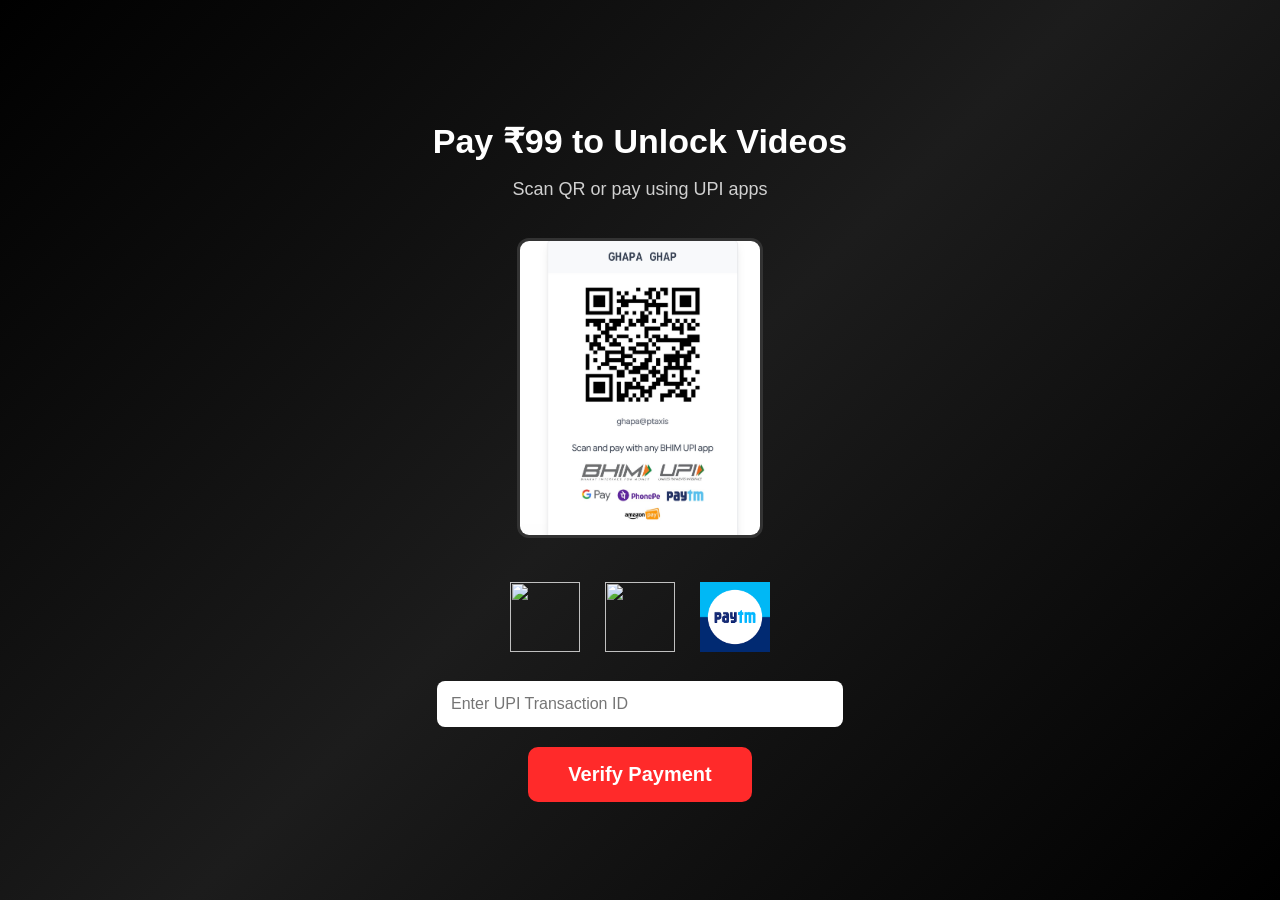
==== payment.html @ 450c733c "Add files via upload" ====
<!DOCTYPE html>

<html>
<head>
<title>Unlock Premium Videos</title>

<style>

body{
margin:0;
font-family:Arial, sans-serif;
color:white;
text-align:center;
background:linear-gradient(135deg,#000000,#1c1c1c,#000000);
height:100vh;
display:flex;
justify-content:center;
align-items:center;
}

.container{
width:90%;
max-width:420px;
}

h1{
font-size:34px;
font-weight:800;
margin-bottom:10px;
}

p{
font-size:18px;
opacity:0.8;
}

.qr{
width:240px;
margin:20px auto;
border-radius:12px;
border:3px solid #333;
}

.upi-icons{
display:flex;
justify-content:center;
gap:25px;
margin-top:20px;
}

.upi-icons img{
width:70px;
height:70px;
cursor:pointer;
transition:0.3s;
}

.upi-icons img:hover{
transform:scale(1.15);
}

input{
width:90%;
padding:14px;
margin-top:25px;
border-radius:8px;
border:none;
font-size:16px;
}

button{
padding:16px 40px;
margin-top:20px;
background:#ff2a2a;
border:none;
border-radius:10px;
font-size:20px;
color:white;
cursor:pointer;
font-weight:bold;
}

button:hover{
background:#ff0000;
}

</style>

</head>

<body>

<div class="container">

<h1>Pay ₹99 to Unlock Videos</h1>

<p>Scan QR or pay using UPI apps</p>

<img src="qr.png" class="qr">

<div class="upi-icons">

<a href="tez://upi/pay?pa=ghapa@ptaxis&pn=YourName&am=99&cu=INR">
<img src="gpay.png">
</a>

<a href="phonepe://pay?pa=ghapa@ptaxis&pn=YourName&am=99&cu=INR">
<img src="phonepe.png">
</a>

<a href="paytmmp://pay?pa=ghapa@ptaxis&pn=YourName&am=99&cu=INR">
<img src="paytm.png">
</a>

</div>

<input id="txnid" placeholder="Enter UPI Transaction ID">

<br>

<button onclick="verifyPayment()">Verify Payment</button>

</div>

<script>

function verifyPayment(){

var txn = document.getElementById("txnid").value;

if(txn.length < 8){

alert("Invalid Transaction ID");

return;

}

localStorage.setItem("paid","yes");

window.location.href="videos.html";

}

</script>

</body>
</html>
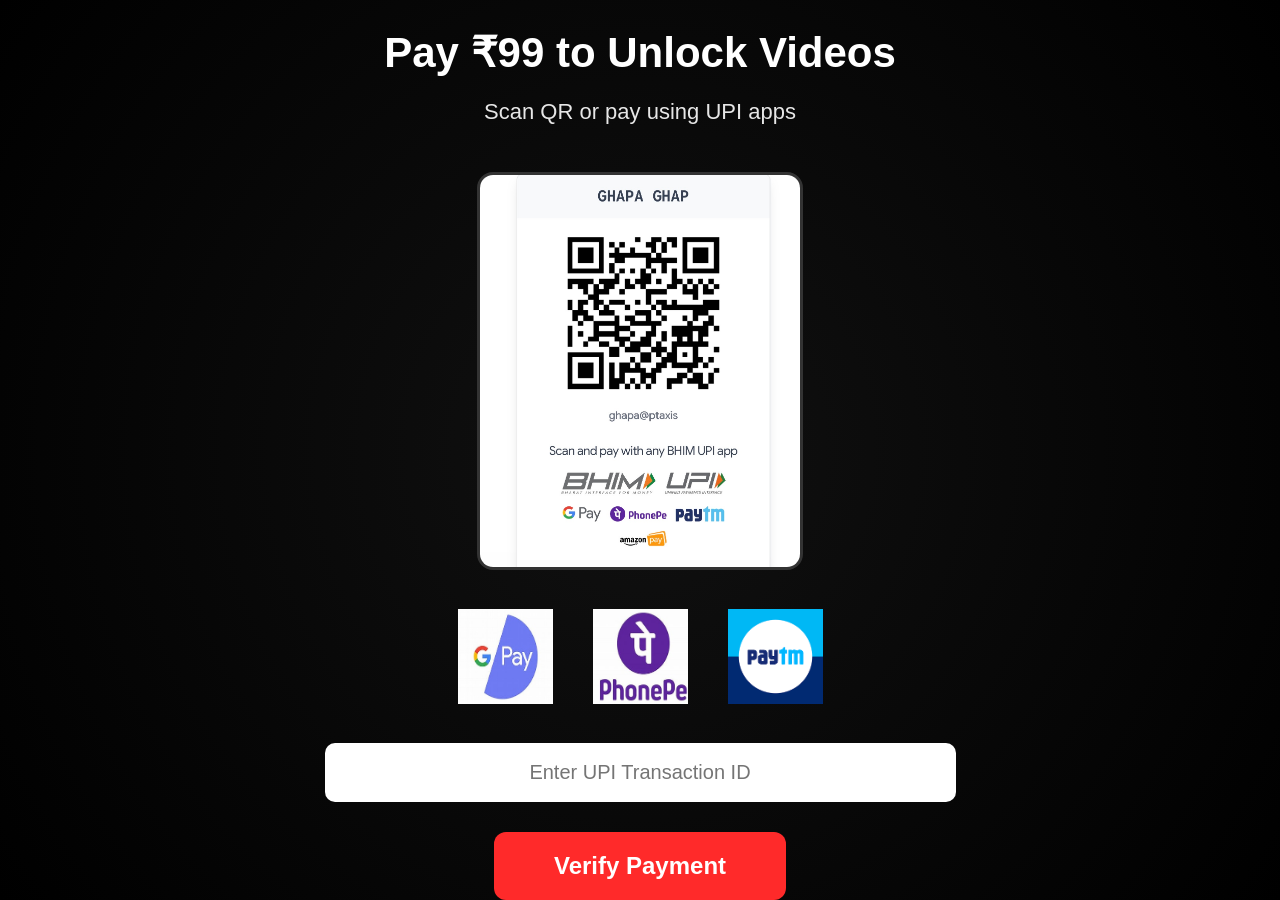
==== commit 95b87e19: "Add files via upload" ====
--- a/payment.html
+++ b/payment.html
@@ -8,10 +8,11 @@
 
 body{
 margin:0;
+padding:0;
 font-family:Arial, sans-serif;
 color:white;
 text-align:center;
-background:linear-gradient(135deg,#000000,#1c1c1c,#000000);
+background:radial-gradient(circle at center,#111,#000);
 height:100vh;
 display:flex;
 justify-content:center;
@@ -19,40 +20,40 @@
 }
 
 .container{
-width:90%;
-max-width:420px;
+width:95%;
+max-width:700px;
 }
 
 h1{
-font-size:34px;
+font-size:42px;
 font-weight:800;
 margin-bottom:10px;
 }
 
 p{
-font-size:18px;
-opacity:0.8;
+font-size:22px;
+opacity:0.9;
 }
 
 .qr{
-width:240px;
-margin:20px auto;
-border-radius:12px;
+width:320px;
+margin-top:25px;
+border-radius:16px;
 border:3px solid #333;
 }
 
 .upi-icons{
 display:flex;
 justify-content:center;
-gap:25px;
-margin-top:20px;
+gap:40px;
+margin-top:35px;
 }
 
 .upi-icons img{
-width:70px;
-height:70px;
+width:95px;
+height:95px;
 cursor:pointer;
-transition:0.3s;
+transition:0.25s;
 }
 
 .upi-icons img:hover{
@@ -60,21 +61,22 @@
 }
 
 input{
-width:90%;
-padding:14px;
-margin-top:25px;
-border-radius:8px;
+width:85%;
+padding:18px;
+margin-top:35px;
+border-radius:10px;
 border:none;
-font-size:16px;
+font-size:20px;
+text-align:center;
 }
 
 button{
-padding:16px 40px;
-margin-top:20px;
+padding:20px 60px;
+margin-top:30px;
 background:#ff2a2a;
 border:none;
-border-radius:10px;
-font-size:20px;
+border-radius:12px;
+font-size:24px;
 color:white;
 cursor:pointer;
 font-weight:bold;
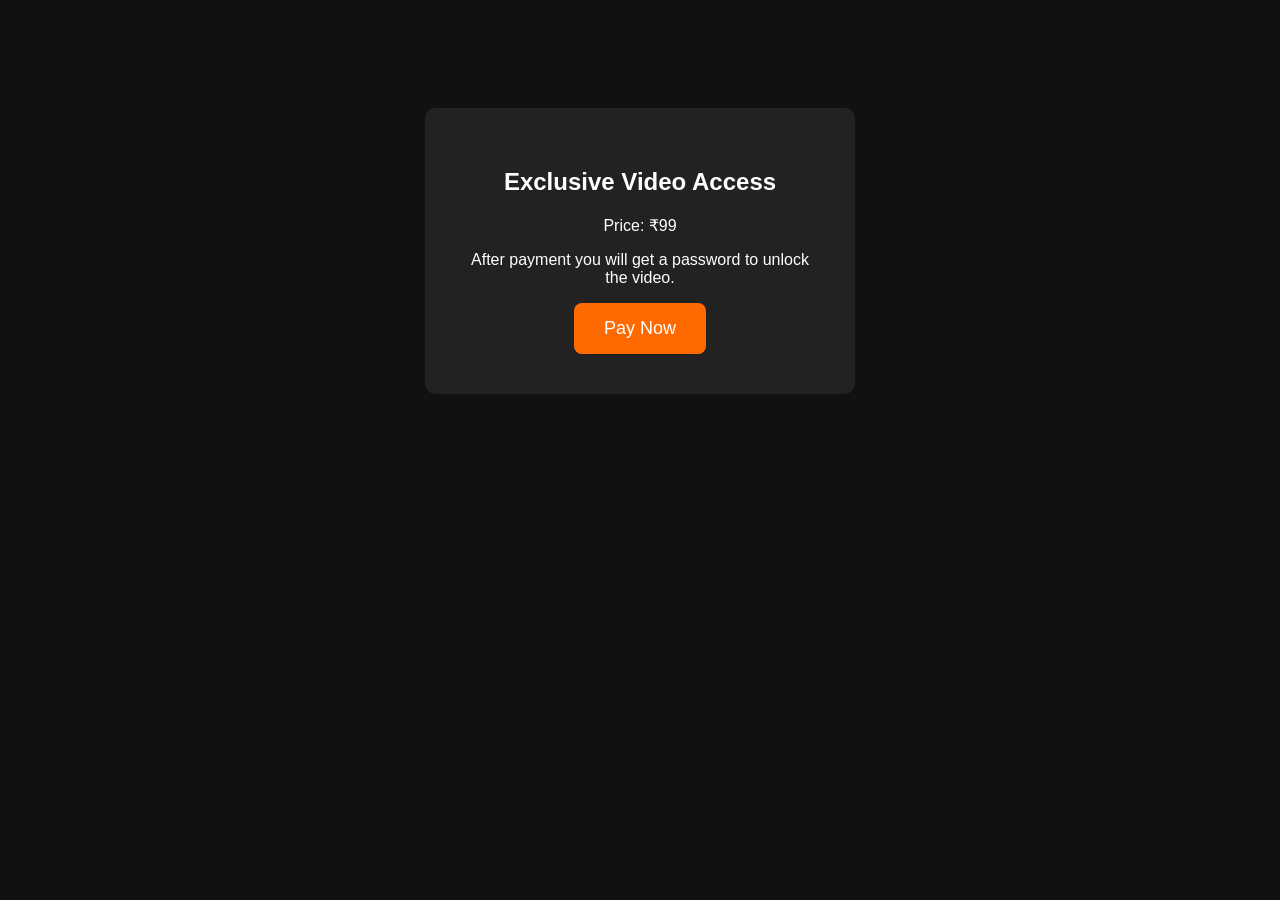
==== commit 573cbe47: "Add files via upload" ====
--- a/payment.html
+++ b/payment.html
@@ -1,89 +1,34 @@
 <!DOCTYPE html>
-
 <html>
 <head>
-<title>Unlock Premium Videos</title>
+<title>Buy Video Access</title>
 
 <style>
 
 body{
-margin:0;
-padding:0;
-font-family:Arial, sans-serif;
+font-family:Arial;
+background:#111;
 color:white;
 text-align:center;
-background:radial-gradient(circle at center,#111,#000);
-height:100vh;
-display:flex;
-justify-content:center;
-align-items:center;
+padding-top:100px;
 }
 
-.container{
-width:95%;
-max-width:700px;
-}
-
-h1{
-font-size:42px;
-font-weight:800;
-margin-bottom:10px;
-}
-
-p{
-font-size:22px;
-opacity:0.9;
-}
-
-.qr{
-width:320px;
-margin-top:25px;
-border-radius:16px;
-border:3px solid #333;
-}
-
-.upi-icons{
-display:flex;
-justify-content:center;
-gap:40px;
-margin-top:35px;
-}
-
-.upi-icons img{
-width:95px;
-height:95px;
-cursor:pointer;
-transition:0.25s;
-}
-
-.upi-icons img:hover{
-transform:scale(1.15);
-}
-
-input{
-width:85%;
-padding:18px;
-margin-top:35px;
+.box{
+background:#222;
+padding:40px;
+width:350px;
+margin:auto;
 border-radius:10px;
-border:none;
-font-size:20px;
-text-align:center;
 }
 
 button{
-padding:20px 60px;
-margin-top:30px;
-background:#ff2a2a;
+padding:15px 30px;
+font-size:18px;
+background:#ff6a00;
 border:none;
-border-radius:12px;
-font-size:24px;
 color:white;
+border-radius:8px;
 cursor:pointer;
-font-weight:bold;
-}
-
-button:hover{
-background:#ff0000;
 }
 
 </style>
@@ -92,59 +37,21 @@
 
 <body>
 
-<div class="container">
+<div class="box">
 
-<h1>Pay ₹99 to Unlock Videos</h1>
+<h2>Exclusive Video Access</h2>
 
-<p>Scan QR or pay using UPI apps</p>
+<p>Price: ₹99</p>
 
-<img src="qr.png" class="qr">
+<p>After payment you will get a password to unlock the video.</p>
 
-<div class="upi-icons">
+<a href="https://imjo.in/https://imjo.in/Yx93wJ" target="_blank">
 
-<a href="tez://upi/pay?pa=ghapa@ptaxis&pn=YourName&am=99&cu=INR">
-<img src="gpay.png">
-</a>
+<button>Pay Now</button>
 
-<a href="phonepe://pay?pa=ghapa@ptaxis&pn=YourName&am=99&cu=INR">
-<img src="phonepe.png">
-</a>
-
-<a href="paytmmp://pay?pa=ghapa@ptaxis&pn=YourName&am=99&cu=INR">
-<img src="paytm.png">
 </a>
 
 </div>
 
-<input id="txnid" placeholder="Enter UPI Transaction ID">
-
-<br>
-
-<button onclick="verifyPayment()">Verify Payment</button>
-
-</div>
-
-<script>
-
-function verifyPayment(){
-
-var txn = document.getElementById("txnid").value;
-
-if(txn.length < 8){
-
-alert("Invalid Transaction ID");
-
-return;
-
-}
-
-localStorage.setItem("paid","yes");
-
-window.location.href="videos.html";
-
-}
-
-</script>
-
 </body>
-</html>
+</html>
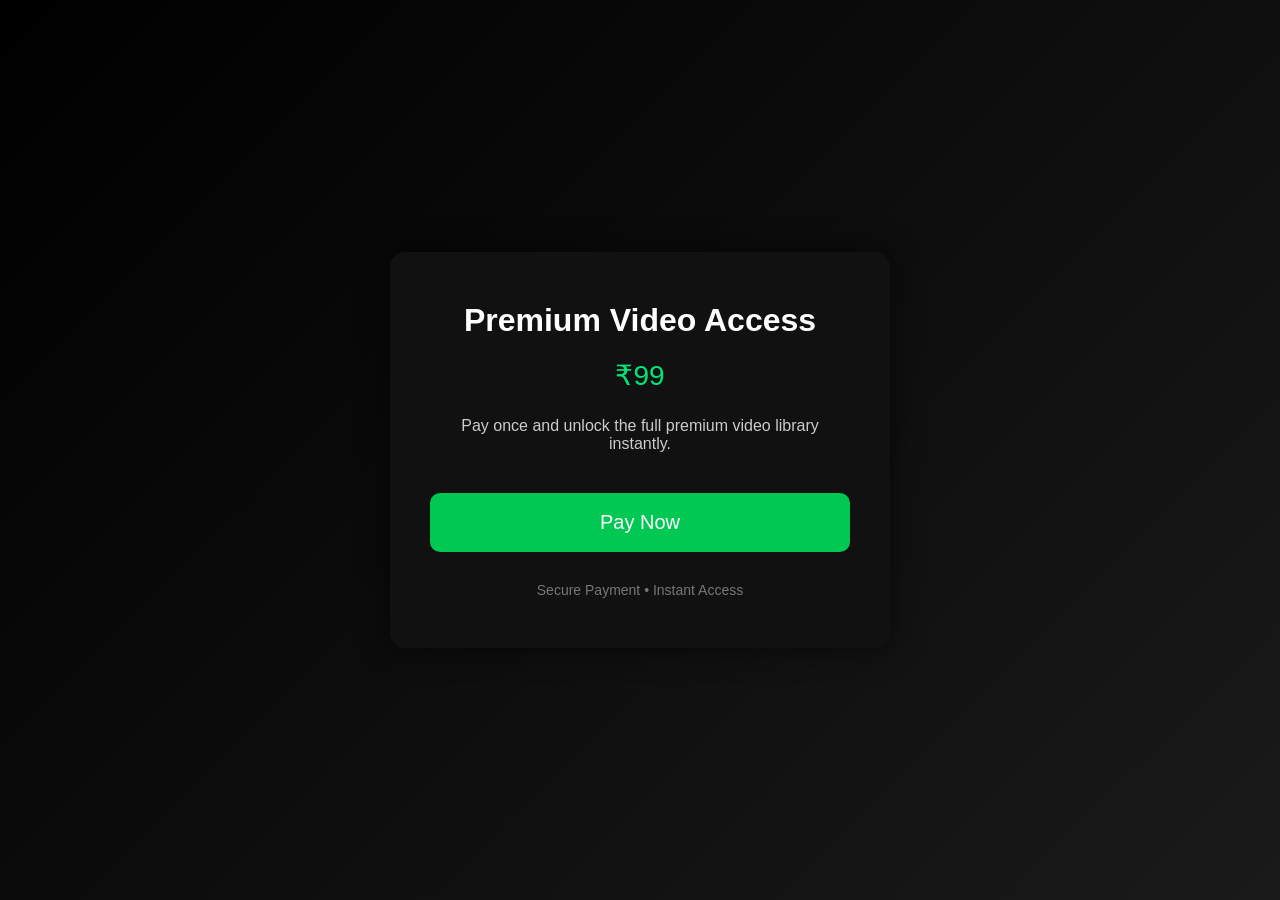
==== commit 5dc3bfcc: "Add files via upload" ====
--- a/payment.html
+++ b/payment.html
@@ -1,57 +1,109 @@
-<!DOCTYPE html>
-<html>
-<head>
-<title>Buy Video Access</title>
-
-<style>
-
-body{
-font-family:Arial;
-background:#111;
-color:white;
-text-align:center;
-padding-top:100px;
-}
-
-.box{
-background:#222;
-padding:40px;
-width:350px;
-margin:auto;
-border-radius:10px;
-}
-
-button{
-padding:15px 30px;
-font-size:18px;
-background:#ff6a00;
-border:none;
-color:white;
-border-radius:8px;
-cursor:pointer;
-}
-
-</style>
-
-</head>
-
-<body>
-
-<div class="box">
-
-<h2>Exclusive Video Access</h2>
-
-<p>Price: ₹99</p>
-
-<p>After payment you will get a password to unlock the video.</p>
-
-<a href="https://imjo.in/https://imjo.in/Yx93wJ" target="_blank">
-
-<button>Pay Now</button>
-
-</a>
-
-</div>
-
-</body>
+<!DOCTYPE html>
+<html>
+<head>
+<title>Premium Video Access</title>
+
+<meta name="viewport" content="width=device-width, initial-scale=1.0">
+
+<style>
+
+*{
+margin:0;
+padding:0;
+box-sizing:border-box;
+font-family:Arial;
+}
+
+body{
+background:linear-gradient(135deg,#000,#1a1a1a);
+height:100vh;
+display:flex;
+align-items:center;
+justify-content:center;
+color:white;
+}
+
+.container{
+
+width:100%;
+max-width:500px;
+background:#111;
+padding:50px 40px;
+border-radius:15px;
+text-align:center;
+box-shadow:0 0 30px rgba(0,0,0,0.6);
+
+}
+
+h1{
+font-size:32px;
+margin-bottom:20px;
+}
+
+.price{
+font-size:28px;
+color:#00e676;
+margin-bottom:25px;
+}
+
+.desc{
+font-size:16px;
+margin-bottom:40px;
+color:#ccc;
+}
+
+button{
+
+width:100%;
+padding:18px;
+font-size:20px;
+background:#00c853;
+border:none;
+color:white;
+border-radius:10px;
+cursor:pointer;
+transition:0.3s;
+
+}
+
+button:hover{
+background:#00e676;
+transform:scale(1.03);
+}
+
+.footer{
+margin-top:30px;
+font-size:14px;
+color:#777;
+}
+
+</style>
+
+</head>
+
+<body>
+
+<div class="container">
+
+<h1>Premium Video Access</h1>
+
+<div class="price">₹99</div>
+
+<div class="desc">
+Pay once and unlock the full premium video library instantly.
+</div>
+
+<a href="https://payments.cashfree.com/links?code=Wa2r27uh4ohg_AAAAAAASvvM" target="_blank">
+
+<button>Pay Now</button>
+
+</a>
+
+<div class="footer">
+Secure Payment • Instant Access
+</div>
+
+</div>
+
+</body>
 </html>
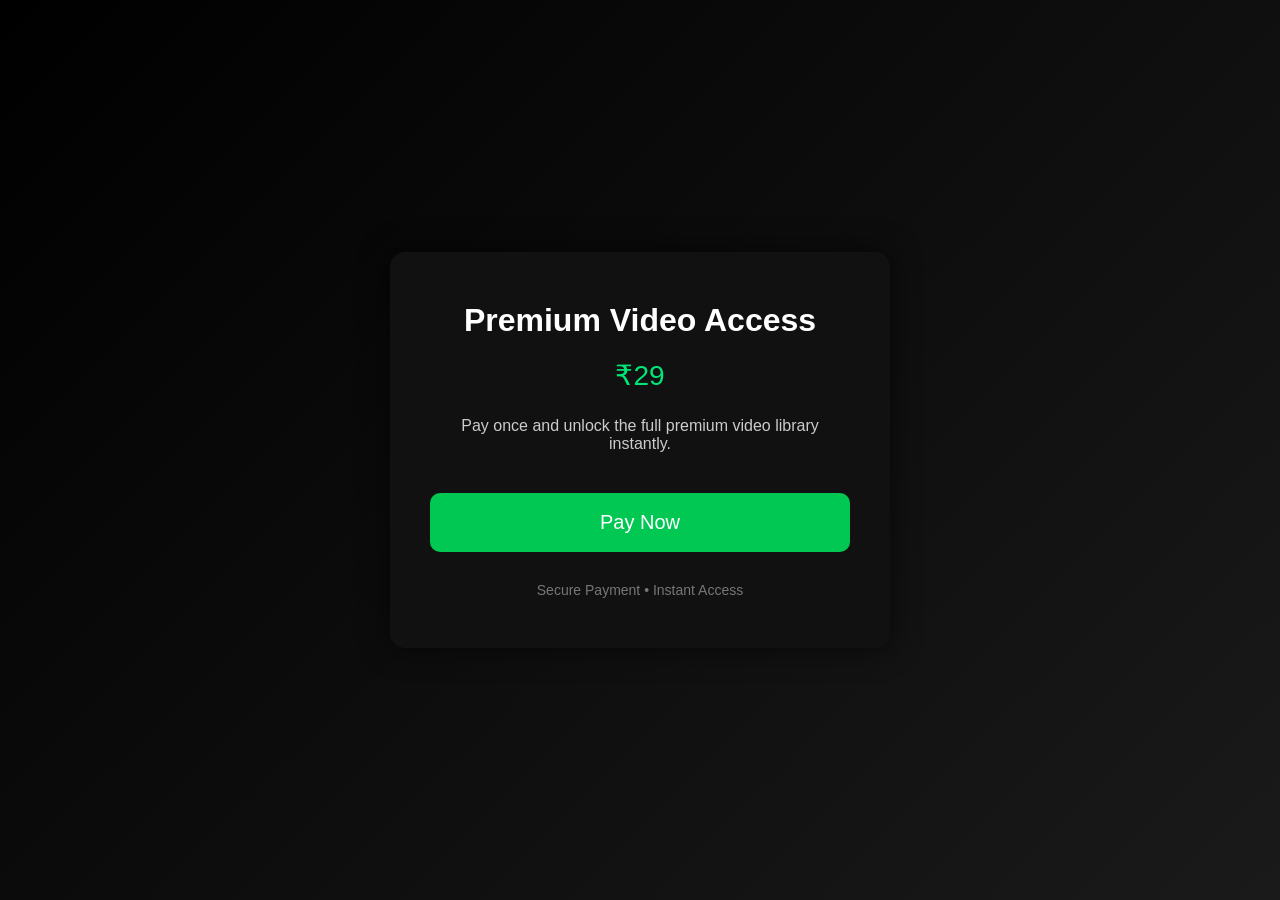
==== commit ef325a76: "Add files via upload" ====
--- a/payment.html
+++ b/payment.html
@@ -87,13 +87,13 @@
 
 <h1>Premium Video Access</h1>
 
-<div class="price">₹99</div>
+<div class="price">₹29</div>
 
 <div class="desc">
 Pay once and unlock the full premium video library instantly.
 </div>
 
-<a href="https://payments.cashfree.com/links?code=Wa2r27uh4ohg_AAAAAAASvvM" target="_blank">
+<a href="https://payments.cashfree.com/links?code=na2r4jsk9hq0_AAAAAAASvvM" target="_blank">
 
 <button>Pay Now</button>
 
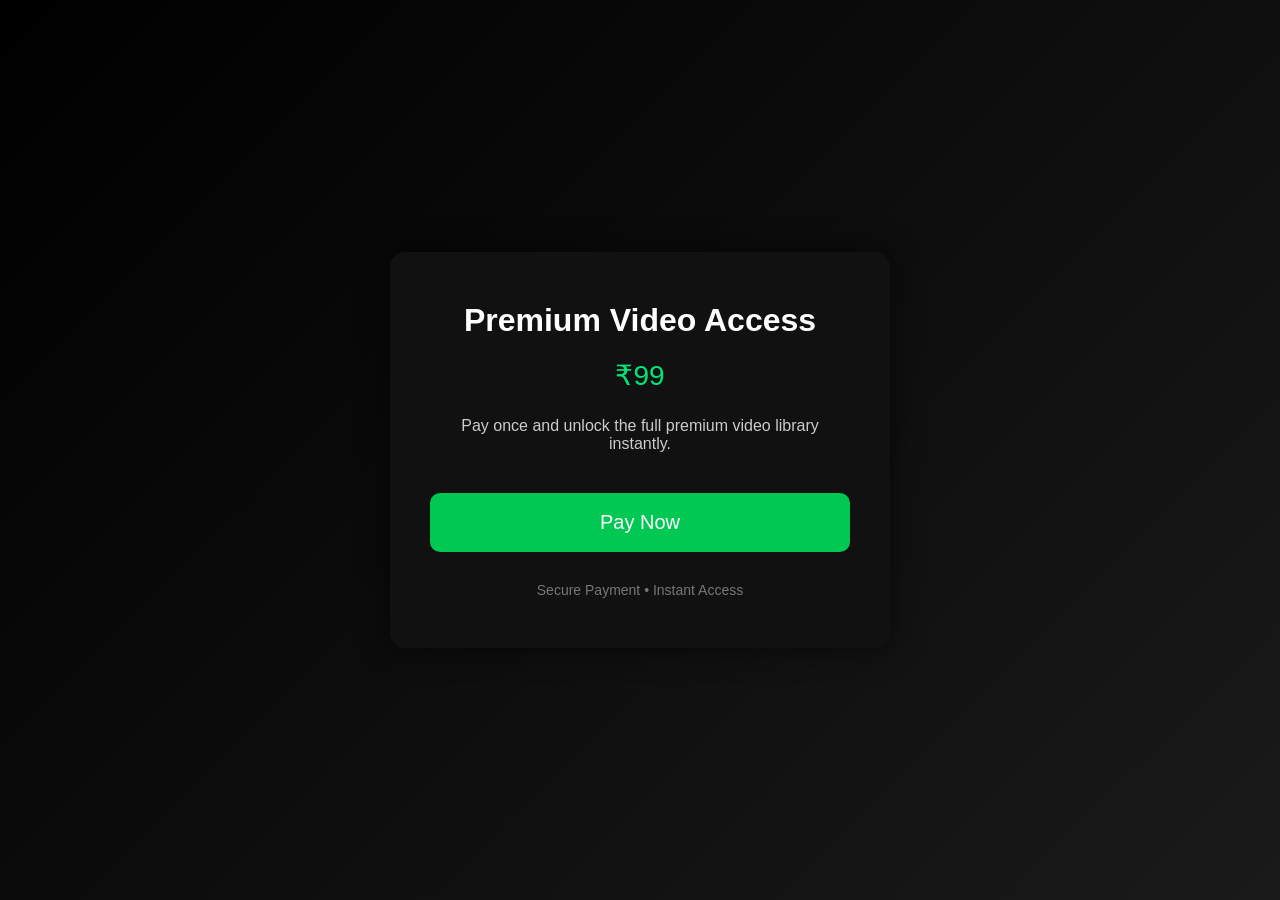
==== commit 3bafebfe: "payment.html" ====
--- a/payment.html
+++ b/payment.html
@@ -87,7 +87,7 @@
 
 <h1>Premium Video Access</h1>
 
-<div class="price">₹29</div>
+<div class="price">₹99</div>
 
 <div class="desc">
 Pay once and unlock the full premium video library instantly.
@@ -106,4 +106,4 @@
 </div>
 
 </body>
-</html>+</html>
